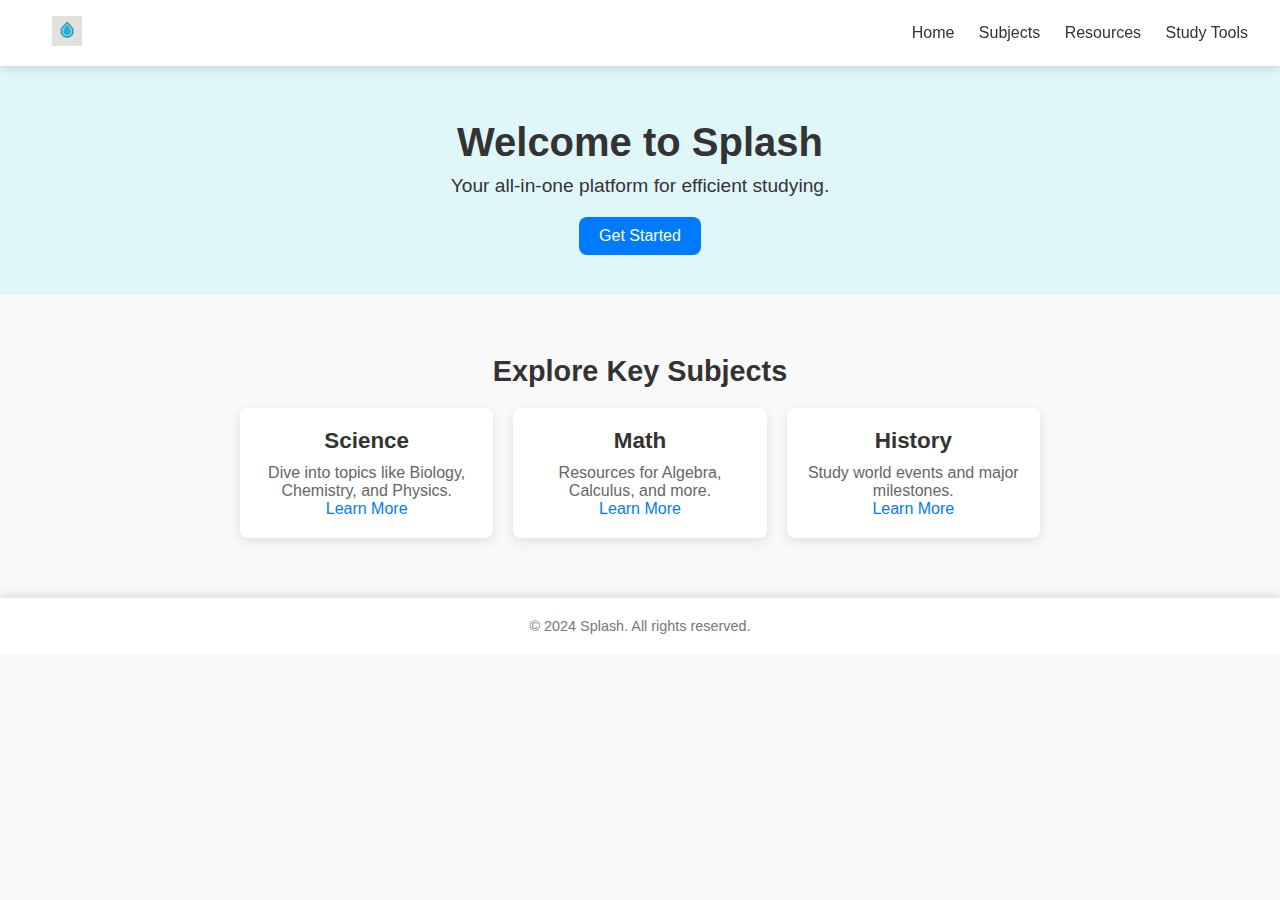
==== index.html @ 8cf124b7 "Update index.html" ====
<!DOCTYPE html>
<html lang="en">
<head>
    <meta charset="UTF-8">
    <meta name="viewport" content="width=device-width, initial-scale=1.0">
    <title>Splash - Study Smarter</title>
    <link rel="icon" href="splash.png" type="image/png">
    <link rel="stylesheet" href="style.css">
</head>
<body>

<header class="navbar">
    <a href="#"><img src="splash.png" alt="Splash Logo" class="logo"></a>
    <nav>
        <a href="index.html">Home</a>
        <a href="subjects.html">Subjects</a>
        <a href="resources.html">Resources</a>
        <a href="#">Study Tools</a>
    </nav>
</header>

<section class="hero">
    <h1>Welcome to Splash</h1>
    <p>Your all-in-one platform for efficient studying.</p>
    <a href="subjects.html" class="cta-button">Get Started</a>
</section>

<section class="features">
    <h2>Explore Key Subjects</h2>
    <div class="feature-cards">
        <div class="card">
            <h3>Science</h3>
            <p>Dive into topics like Biology, Chemistry, and Physics.</p>
            <a href="subjects.html">Learn More</a>
        </div>
        <div class="card">
            <h3>Math</h3>
            <p>Resources for Algebra, Calculus, and more.</p>
            <a href="subjects.html">Learn More</a>
        </div>
        <div class="card">
            <h3>History</h3>
            <p>Study world events and major milestones.</p>
            <a href="subjects.html">Learn More</a>
        </div>
    </div>
</section>

<footer>
    <p>&copy; 2024 Splash. All rights reserved.</p>
</footer>

</body>
</html>
---- style.css ----
/* Global Styling */
:root {
    --color-background: #f9f9f9;
    --color-primary: #007bff;
    --color-neutral-white: #ffffff;
    --color-neutral-black: #333333;
    --color-accent: #50d2c2;
    --font-main: 'Poppins', sans-serif;
    --transition-time: 0.2s;
}

* {
    margin: 0;
    padding: 0;
    box-sizing: border-box;
}

body, html {
    font-family: var(--font-main);
    background-color: var(--color-background);
    color: var(--color-neutral-black);
    font-size: 16px;
}

/* Navbar Styling */
.navbar {
    display: flex;
    justify-content: space-between;
    align-items: center;
    padding: 1rem 2rem;
    background-color: var(--color-neutral-white);
    box-shadow: 0px 4px 8px rgba(0, 0, 0, 0.1);
    position: fixed;
    width: 100%;
    top: 0;
    z-index: 1000;
}

.navbar a {
    text-decoration: none;
    color: var(--color-neutral-black);
    margin-left: 20px;
    font-weight: 500;
    transition: color var(--transition-time);
}

.navbar a:hover {
    color: var(--color-primary);
}

.logo {
    height: 30px;
}

.user-icon {
    width: 30px;
    cursor: pointer;
}

/* Hero Section */
.hero {
    text-align: center;
    padding: 120px 20px 40px;
    background-color: #e0f7fa;
    color: var(--color-neutral-black);
}

.hero h1 {
    font-size: 2.5em;
    margin-bottom: 10px;
}

.hero p {
    font-size: 1.2em;
    margin-bottom: 20px;
}

.cta-button {
    display: inline-block;
    padding: 10px 20px;
    background-color: var(--color-primary);
    color: var(--color-neutral-white);
    border-radius: 8px;
    text-decoration: none;
    font-weight: 500;
    transition: background-color var(--transition-time);
}

.cta-button:hover {
    background-color: var(--color-accent);
}

/* Feature Section */
.features {
    max-width: 800px;
    margin: 60px auto;
    text-align: center;
}

.features h2 {
    font-size: 1.8em;
    margin-bottom: 20px;
}

.feature-cards {
    display: grid;
    grid-template-columns: repeat(auto-fit, minmax(200px, 1fr));
    gap: 20px;
}

.card {
    background-color: var(--color-neutral-white);
    padding: 20px;
    border-radius: 8px;
    box-shadow: 0px 4px 12px rgba(0, 0, 0, 0.1);
    transition: transform var(--transition-time), box-shadow var(--transition-time);
}

.card:hover {
    transform: translateY(-5px);
    box-shadow: 0px 8px 16px rgba(0, 0, 0, 0.2);
}

.card h3 {
    font-size: 1.4em;
    margin-bottom: 10px;
}

.card p {
    font-size: 1em;
    color: #666;
}

.card a {
    text-decoration: none;
    color: var(--color-primary);
    font-weight: 500;
}

.card a:hover {
    color: var(--color-accent);
}

/* Footer */
footer {
    text-align: center;
    padding: 20px;
    background-color: var(--color-neutral-white);
    color: #777;
    font-size: 0.9em;
    box-shadow: 0px -4px 8px rgba(0, 0, 0, 0.1);
}
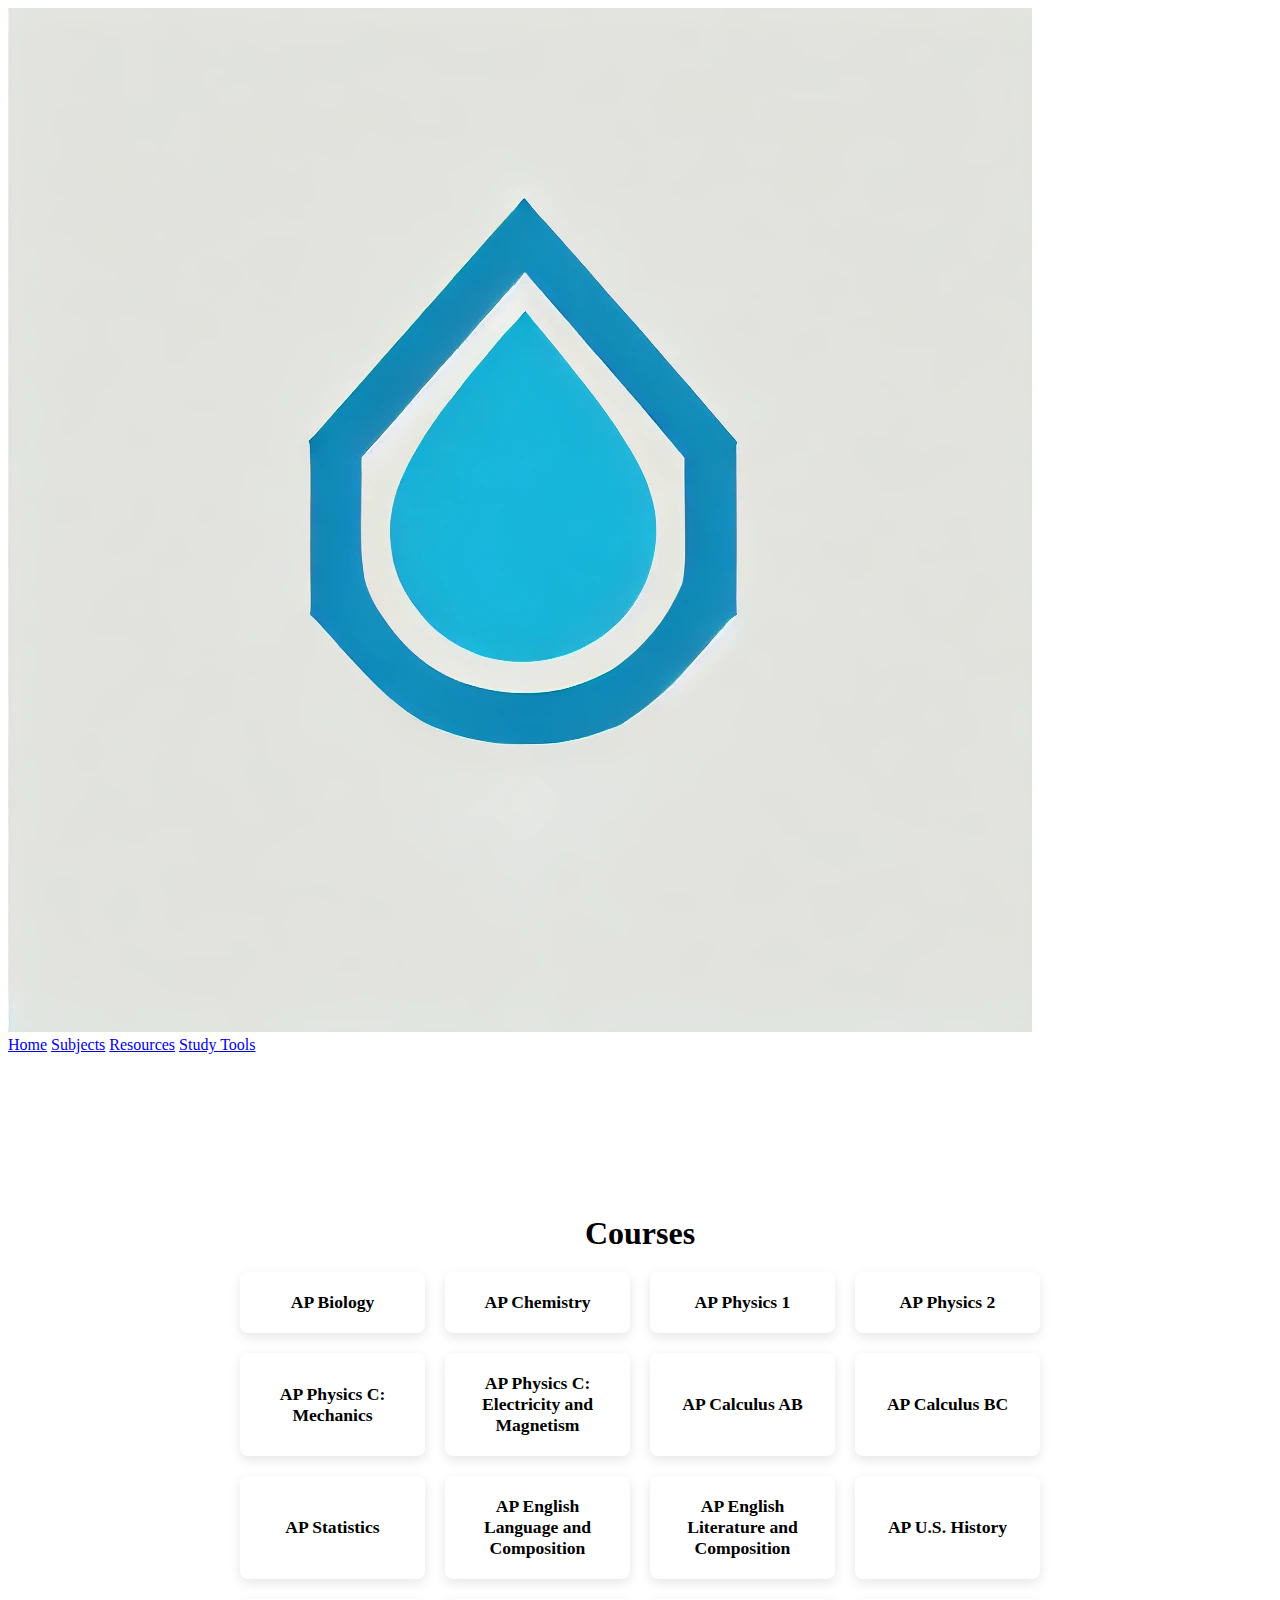
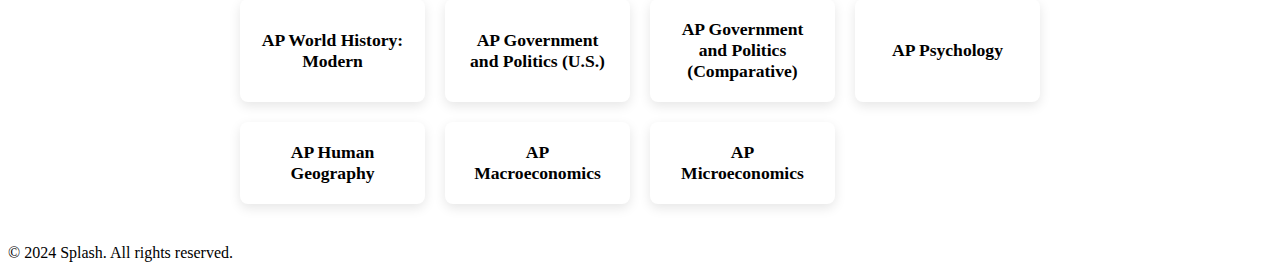
==== commit 08d204bf: "Update index.html" ====
--- a/index.html
+++ b/index.html
@@ -3,8 +3,7 @@
 <head>
     <meta charset="UTF-8">
     <meta name="viewport" content="width=device-width, initial-scale=1.0">
-    <title>Splash - Study Smarter</title>
-    <link rel="icon" href="splash.png" type="image/png">
+    <title>Courses - Splash</title>
     <link rel="stylesheet" href="style.css">
 </head>
 <body>
@@ -19,30 +18,29 @@
     </nav>
 </header>
 
-<section class="hero">
-    <h1>Welcome to Splash</h1>
-    <p>Your all-in-one platform for efficient studying.</p>
-    <a href="subjects.html" class="cta-button">Get Started</a>
-</section>
-
 <section class="features">
-    <h2>Explore Key Subjects</h2>
+    <h1>Courses</h1>
     <div class="feature-cards">
-        <div class="card">
-            <h3>Science</h3>
-            <p>Dive into topics like Biology, Chemistry, and Physics.</p>
-            <a href="subjects.html">Learn More</a>
-        </div>
-        <div class="card">
-            <h3>Math</h3>
-            <p>Resources for Algebra, Calculus, and more.</p>
-            <a href="subjects.html">Learn More</a>
-        </div>
-        <div class="card">
-            <h3>History</h3>
-            <p>Study world events and major milestones.</p>
-            <a href="subjects.html">Learn More</a>
-        </div>
+        <!-- Core AP Subjects as button-like cubes -->
+        <div class="card"><a href="#">AP Biology</a></div>
+        <div class="card"><a href="#">AP Chemistry</a></div>
+        <div class="card"><a href="#">AP Physics 1</a></div>
+        <div class="card"><a href="#">AP Physics 2</a></div>
+        <div class="card"><a href="#">AP Physics C: Mechanics</a></div>
+        <div class="card"><a href="#">AP Physics C: Electricity and Magnetism</a></div>
+        <div class="card"><a href="#">AP Calculus AB</a></div>
+        <div class="card"><a href="#">AP Calculus BC</a></div>
+        <div class="card"><a href="#">AP Statistics</a></div>
+        <div class="card"><a href="#">AP English Language and Composition</a></div>
+        <div class="card"><a href="#">AP English Literature and Composition</a></div>
+        <div class="card"><a href="#">AP U.S. History</a></div>
+        <div class="card"><a href="#">AP World History: Modern</a></div>
+        <div class="card"><a href="#">AP Government and Politics (U.S.)</a></div>
+        <div class="card"><a href="#">AP Government and Politics (Comparative)</a></div>
+        <div class="card"><a href="#">AP Psychology</a></div>
+        <div class="card"><a href="#">AP Human Geography</a></div>
+        <div class="card"><a href="#">AP Macroeconomics</a></div>
+        <div class="card"><a href="#">AP Microeconomics</a></div>
     </div>
 </section>
 
--- a/style.css
+++ b/style.css
@@ -1,110 +1,20 @@
-/* Global Styling */
-:root {
-    --color-background: #f9f9f9;
-    --color-primary: #007bff;
-    --color-neutral-white: #ffffff;
-    --color-neutral-black: #333333;
-    --color-accent: #50d2c2;
-    --font-main: 'Poppins', sans-serif;
-    --transition-time: 0.2s;
+/* Updated Feature Section for Subjects Page */
+.features {
+    padding-top: 100px; /* Adds space to push content below navbar */
+    max-width: 800px;
+    margin: 40px auto;
+    text-align: center;
 }
 
-* {
-    margin: 0;
-    padding: 0;
-    box-sizing: border-box;
-}
-
-body, html {
-    font-family: var(--font-main);
-    background-color: var(--color-background);
-    color: var(--color-neutral-black);
-    font-size: 16px;
-}
-
-/* Navbar Styling */
-.navbar {
-    display: flex;
-    justify-content: space-between;
-    align-items: center;
-    padding: 1rem 2rem;
-    background-color: var(--color-neutral-white);
-    box-shadow: 0px 4px 8px rgba(0, 0, 0, 0.1);
-    position: fixed;
-    width: 100%;
-    top: 0;
-    z-index: 1000;
-}
-
-.navbar a {
-    text-decoration: none;
-    color: var(--color-neutral-black);
-    margin-left: 20px;
-    font-weight: 500;
-    transition: color var(--transition-time);
-}
-
-.navbar a:hover {
-    color: var(--color-primary);
-}
-
-.logo {
-    height: 30px;
-}
-
-.user-icon {
-    width: 30px;
-    cursor: pointer;
-}
-
-/* Hero Section */
-.hero {
-    text-align: center;
-    padding: 120px 20px 40px;
-    background-color: #e0f7fa;
-    color: var(--color-neutral-black);
-}
-
-.hero h1 {
-    font-size: 2.5em;
-    margin-bottom: 10px;
-}
-
-.hero p {
-    font-size: 1.2em;
+.features h1 {
+    font-size: 2em;
     margin-bottom: 20px;
 }
 
-.cta-button {
-    display: inline-block;
-    padding: 10px 20px;
-    background-color: var(--color-primary);
-    color: var(--color-neutral-white);
-    border-radius: 8px;
-    text-decoration: none;
-    font-weight: 500;
-    transition: background-color var(--transition-time);
-}
-
-.cta-button:hover {
-    background-color: var(--color-accent);
-}
-
-/* Feature Section */
-.features {
-    max-width: 800px;
-    margin: 60px auto;
-    text-align: center;
-}
-
-.features h2 {
-    font-size: 1.8em;
-    margin-bottom: 20px;
-}
-
+/* Button-like course cubes */
 .feature-cards {
     display: grid;
-    grid-template-columns: repeat(auto-fit, minmax(200px, 1fr));
+    grid-template-columns: repeat(auto-fit, minmax(150px, 1fr));
     gap: 20px;
 }
 
@@ -114,39 +24,23 @@
     border-radius: 8px;
     box-shadow: 0px 4px 12px rgba(0, 0, 0, 0.1);
     transition: transform var(--transition-time), box-shadow var(--transition-time);
+    display: flex;
+    align-items: center;
+    justify-content: center;
+    text-align: center;
+    font-weight: 600;
+    font-size: 1.1em;
+    color: var(--color-primary);
 }
 
 .card:hover {
     transform: translateY(-5px);
     box-shadow: 0px 8px 16px rgba(0, 0, 0, 0.2);
-}
-
-.card h3 {
-    font-size: 1.4em;
-    margin-bottom: 10px;
-}
-
-.card p {
-    font-size: 1em;
-    color: #666;
+    background-color: var(--color-accent);
+    color: var(--color-neutral-white);
 }
 
 .card a {
     text-decoration: none;
-    color: var(--color-primary);
-    font-weight: 500;
+    color: inherit;
 }
-
-.card a:hover {
-    color: var(--color-accent);
-}
-
-/* Footer */
-footer {
-    text-align: center;
-    padding: 20px;
-    background-color: var(--color-neutral-white);
-    color: #777;
-    font-size: 0.9em;
-    box-shadow: 0px -4px 8px rgba(0, 0, 0, 0.1);
-}
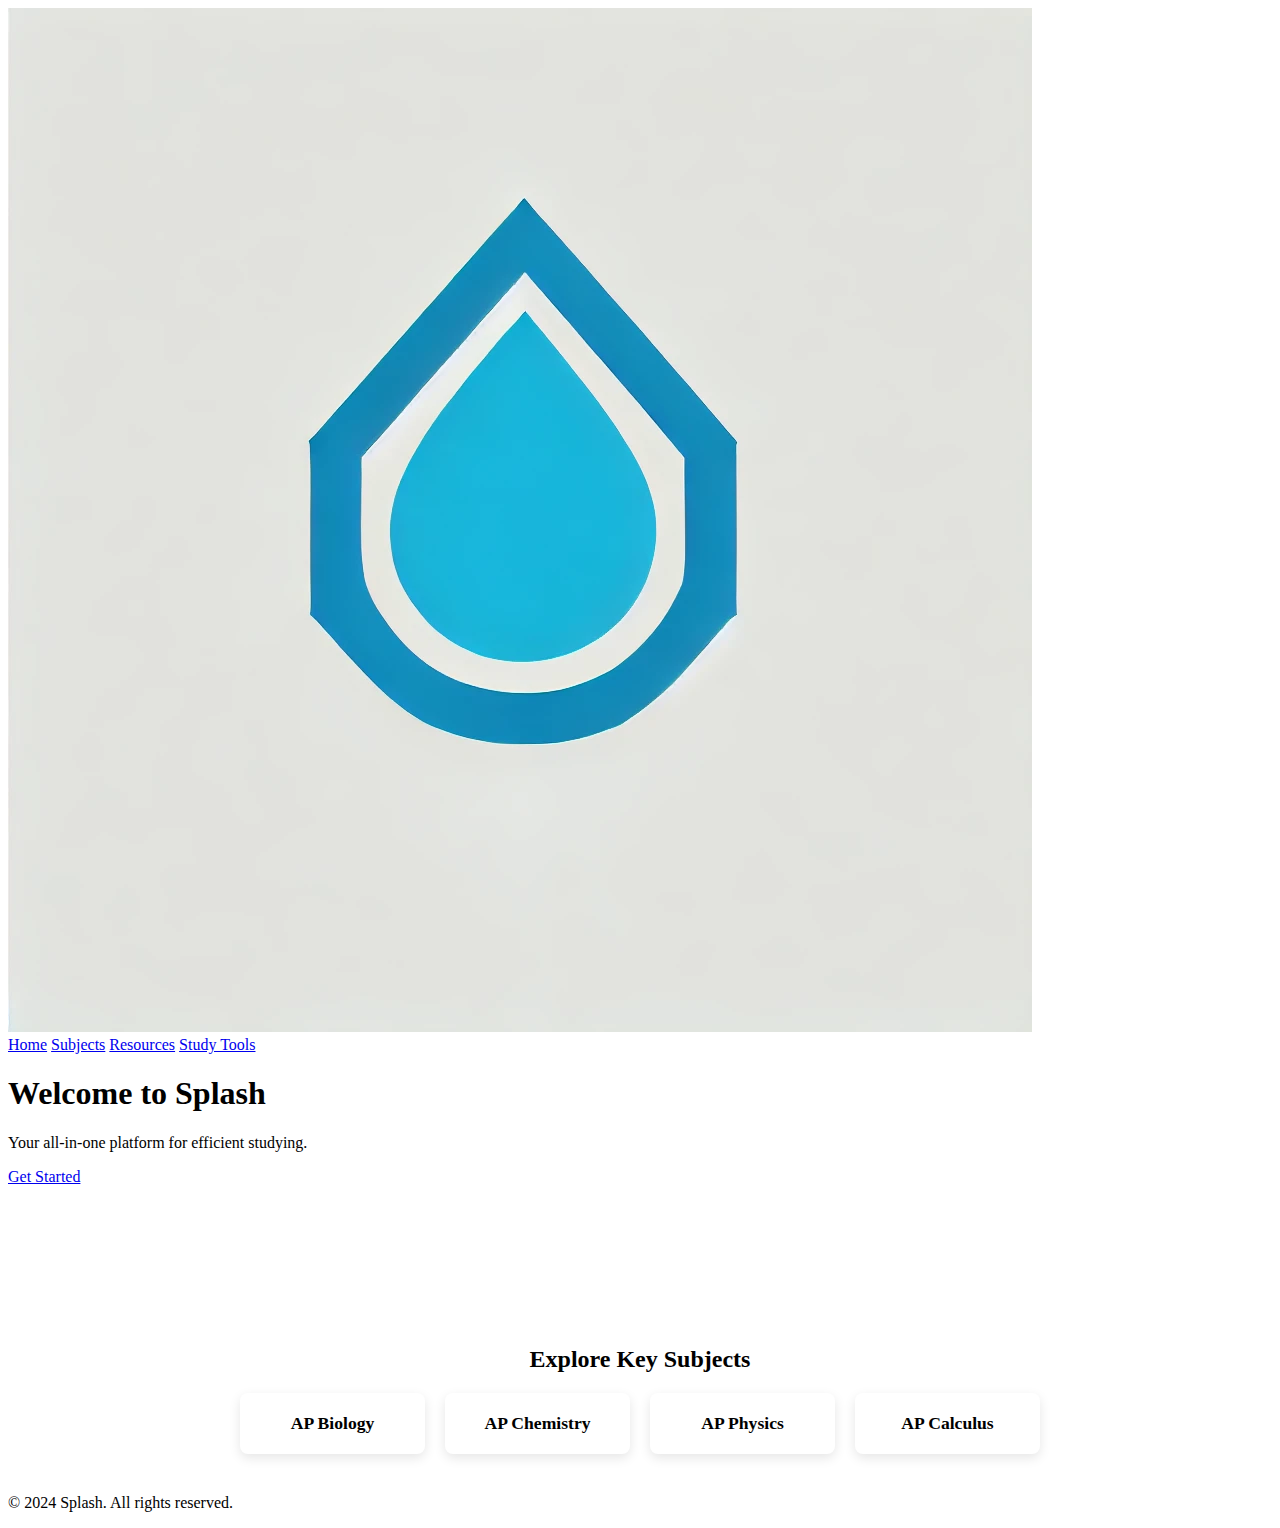
==== commit f8c57c04: "Update index.html" ====
--- a/index.html
+++ b/index.html
@@ -3,13 +3,15 @@
 <head>
     <meta charset="UTF-8">
     <meta name="viewport" content="width=device-width, initial-scale=1.0">
-    <title>Courses - Splash</title>
+    <title>Splash - Study Smarter</title>
+    <link rel="icon" href="splash.png" type="image/png">
     <link rel="stylesheet" href="style.css">
 </head>
 <body>
 
+<!-- Navbar -->
 <header class="navbar">
-    <a href="#"><img src="splash.png" alt="Splash Logo" class="logo"></a>
+    <a href="index.html"><img src="splash.png" alt="Splash Logo" class="logo"></a>
     <nav>
         <a href="index.html">Home</a>
         <a href="subjects.html">Subjects</a>
@@ -18,32 +20,25 @@
     </nav>
 </header>
 
+<!-- Hero Section -->
+<section class="hero">
+    <h1>Welcome to Splash</h1>
+    <p>Your all-in-one platform for efficient studying.</p>
+    <a href="subjects.html" class="cta-button">Get Started</a>
+</section>
+
+<!-- Feature Section -->
 <section class="features">
-    <h1>Courses</h1>
+    <h2>Explore Key Subjects</h2>
     <div class="feature-cards">
-        <!-- Core AP Subjects as button-like cubes -->
-        <div class="card"><a href="#">AP Biology</a></div>
-        <div class="card"><a href="#">AP Chemistry</a></div>
-        <div class="card"><a href="#">AP Physics 1</a></div>
-        <div class="card"><a href="#">AP Physics 2</a></div>
-        <div class="card"><a href="#">AP Physics C: Mechanics</a></div>
-        <div class="card"><a href="#">AP Physics C: Electricity and Magnetism</a></div>
-        <div class="card"><a href="#">AP Calculus AB</a></div>
-        <div class="card"><a href="#">AP Calculus BC</a></div>
-        <div class="card"><a href="#">AP Statistics</a></div>
-        <div class="card"><a href="#">AP English Language and Composition</a></div>
-        <div class="card"><a href="#">AP English Literature and Composition</a></div>
-        <div class="card"><a href="#">AP U.S. History</a></div>
-        <div class="card"><a href="#">AP World History: Modern</a></div>
-        <div class="card"><a href="#">AP Government and Politics (U.S.)</a></div>
-        <div class="card"><a href="#">AP Government and Politics (Comparative)</a></div>
-        <div class="card"><a href="#">AP Psychology</a></div>
-        <div class="card"><a href="#">AP Human Geography</a></div>
-        <div class="card"><a href="#">AP Macroeconomics</a></div>
-        <div class="card"><a href="#">AP Microeconomics</a></div>
+        <div class="card"><a href="subjects.html">AP Biology</a></div>
+        <div class="card"><a href="subjects.html">AP Chemistry</a></div>
+        <div class="card"><a href="subjects.html">AP Physics</a></div>
+        <div class="card"><a href="subjects.html">AP Calculus</a></div>
     </div>
 </section>
 
+<!-- Footer -->
 <footer>
     <p>&copy; 2024 Splash. All rights reserved.</p>
 </footer>
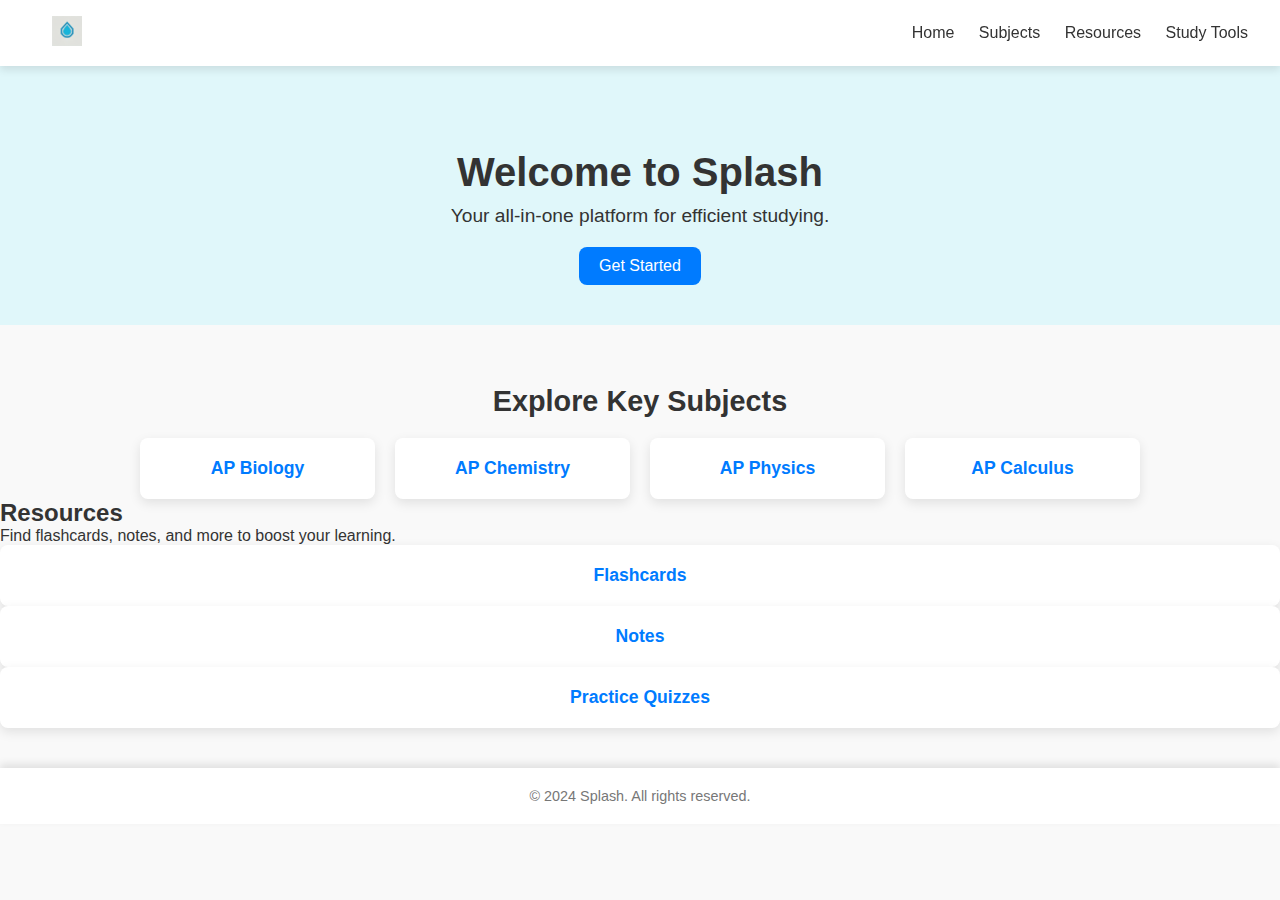
==== commit c57154a1: "Update index.html" ====
--- a/index.html
+++ b/index.html
@@ -38,6 +38,17 @@
     </div>
 </section>
 
+<!-- Resources Section -->
+<section class="resources">
+    <h2>Resources</h2>
+    <p>Find flashcards, notes, and more to boost your learning.</p>
+    <div class="resource-cards">
+        <div class="card"><a href="#">Flashcards</a></div>
+        <div class="card"><a href="#">Notes</a></div>
+        <div class="card"><a href="#">Practice Quizzes</a></div>
+    </div>
+</section>
+
 <!-- Footer -->
 <footer>
     <p>&copy; 2024 Splash. All rights reserved.</p>
--- a/style.css
+++ b/style.css
@@ -1,20 +1,106 @@
-/* Updated Feature Section for Subjects Page */
+/* Global Styling */
+:root {
+    --color-background: #f9f9f9;
+    --color-primary: #007bff;
+    --color-neutral-white: #ffffff;
+    --color-neutral-black: #333333;
+    --color-accent: #50d2c2;
+    --font-main: 'Poppins', sans-serif;
+    --transition-time: 0.2s;
+}
+
+* {
+    margin: 0;
+    padding: 0;
+    box-sizing: border-box;
+}
+
+body, html {
+    font-family: var(--font-main);
+    background-color: var(--color-background);
+    color: var(--color-neutral-black);
+    font-size: 16px;
+}
+
+/* Navbar Styling */
+.navbar {
+    display: flex;
+    justify-content: space-between;
+    align-items: center;
+    padding: 1rem 2rem;
+    background-color: var(--color-neutral-white);
+    box-shadow: 0px 4px 8px rgba(0, 0, 0, 0.1);
+    position: fixed;
+    width: 100%;
+    top: 0;
+    z-index: 1000;
+}
+
+.navbar a {
+    text-decoration: none;
+    color: var(--color-neutral-black);
+    margin-left: 20px;
+    font-weight: 500;
+    transition: color var(--transition-time);
+}
+
+.navbar a:hover {
+    color: var(--color-primary);
+}
+
+.logo {
+    height: 30px;
+}
+
+/* Hero Section */
+.hero {
+    text-align: center;
+    padding: 150px 20px 40px; /* Adjusted padding to ensure visibility */
+    background-color: #e0f7fa;
+    color: var(--color-neutral-black);
+}
+
+.hero h1 {
+    font-size: 2.5em;
+    margin-bottom: 10px;
+}
+
+.hero p {
+    font-size: 1.2em;
+    margin-bottom: 20px;
+}
+
+.cta-button {
+    display: inline-block;
+    padding: 10px 20px;
+    background-color: var(--color-primary);
+    color: var(--color-neutral-white);
+    border-radius: 8px;
+    text-decoration: none;
+    font-weight: 500;
+    transition: background-color var(--transition-time);
+}
+
+.cta-button:hover {
+    background-color: var(--color-accent);
+}
+
+/* Feature Section */
 .features {
-    padding-top: 100px; /* Adds space to push content below navbar */
-    max-width: 800px;
-    margin: 40px auto;
+    padding-top: 60px;
+    max-width: 1000px;
+    margin: 0 auto;
     text-align: center;
 }
 
-.features h1 {
-    font-size: 2em;
+.features h2 {
+    font-size: 1.8em;
     margin-bottom: 20px;
 }
 
-/* Button-like course cubes */
 .feature-cards {
     display: grid;
-    grid-template-columns: repeat(auto-fit, minmax(150px, 1fr));
+    grid-template-columns: repeat(auto-fit, minmax(200px, 1fr));
     gap: 20px;
 }
 
@@ -44,3 +130,14 @@
     text-decoration: none;
     color: inherit;
 }
+
+/* Footer */
+footer {
+    text-align: center;
+    padding: 20px;
+    background-color: var(--color-neutral-white);
+    color: #777;
+    font-size: 0.9em;
+    box-shadow: 0px -4px 8px rgba(0, 0, 0, 0.1);
+    margin-top: 40px;
+}
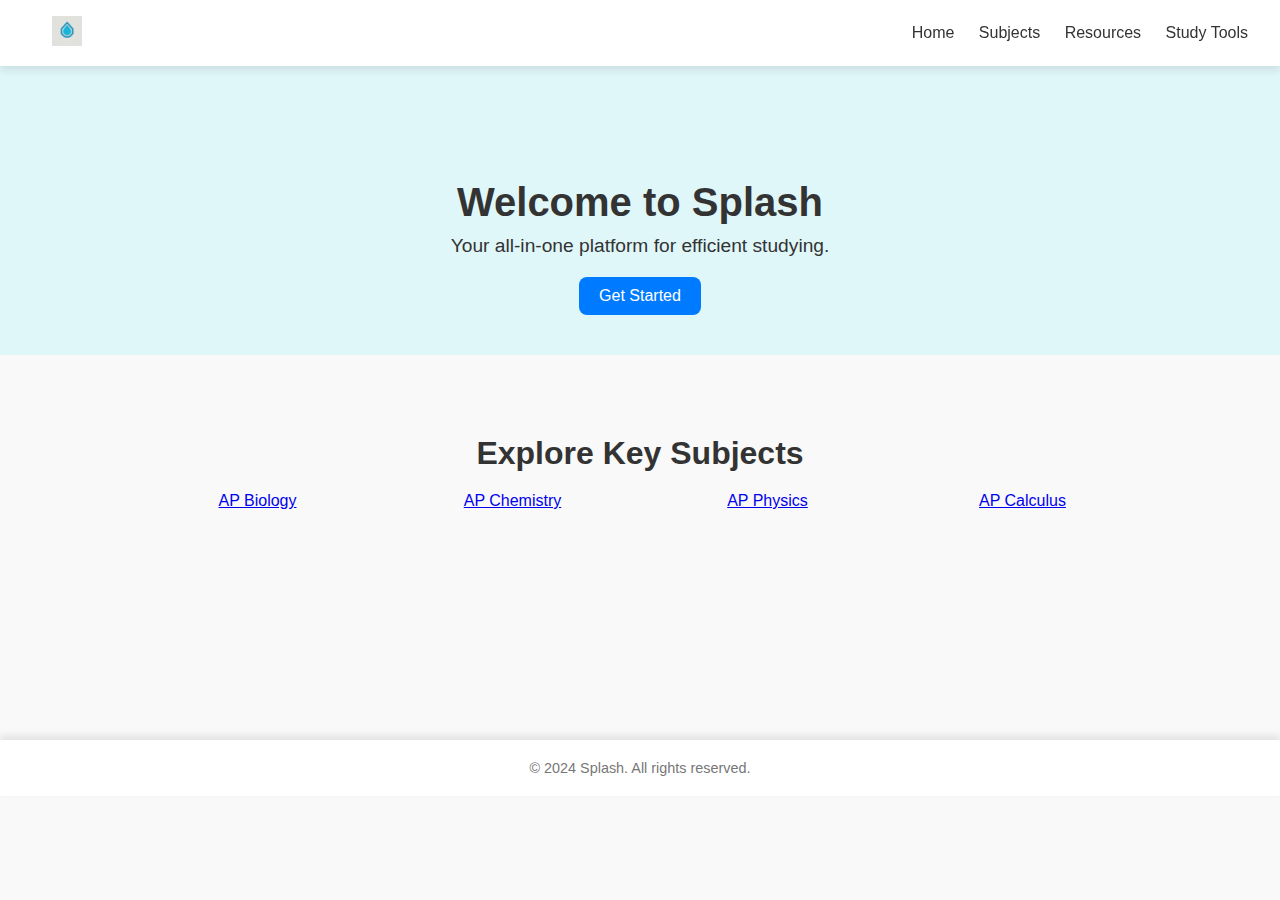
==== commit a6fda63a: "Update index.html" ====
--- a/index.html
+++ b/index.html
@@ -20,34 +20,26 @@
     </nav>
 </header>
 
-<!-- Hero Section -->
-<section class="hero">
-    <h1>Welcome to Splash</h1>
-    <p>Your all-in-one platform for efficient studying.</p>
-    <a href="subjects.html" class="cta-button">Get Started</a>
-</section>
+<!-- Main Content Wrapper -->
+<div class="main-content">
+    <!-- Hero Section -->
+    <section class="hero">
+        <h1>Welcome to Splash</h1>
+        <p>Your all-in-one platform for efficient studying.</p>
+        <a href="subjects.html" class="cta-button">Get Started</a>
+    </section>
 
-<!-- Feature Section -->
-<section class="features">
-    <h2>Explore Key Subjects</h2>
-    <div class="feature-cards">
-        <div class="card"><a href="subjects.html">AP Biology</a></div>
-        <div class="card"><a href="subjects.html">AP Chemistry</a></div>
-        <div class="card"><a href="subjects.html">AP Physics</a></div>
-        <div class="card"><a href="subjects.html">AP Calculus</a></div>
-    </div>
-</section>
-
-<!-- Resources Section -->
-<section class="resources">
-    <h2>Resources</h2>
-    <p>Find flashcards, notes, and more to boost your learning.</p>
-    <div class="resource-cards">
-        <div class="card"><a href="#">Flashcards</a></div>
-        <div class="card"><a href="#">Notes</a></div>
-        <div class="card"><a href="#">Practice Quizzes</a></div>
-    </div>
-</section>
+    <!-- Feature Section -->
+    <section class="features">
+        <h2>Explore Key Subjects</h2>
+        <div class="feature-cards">
+            <div class="card"><a href="subjects.html">AP Biology</a></div>
+            <div class="card"><a href="subjects.html">AP Chemistry</a></div>
+            <div class="card"><a href="subjects.html">AP Physics</a></div>
+            <div class="card"><a href="subjects.html">AP Calculus</a></div>
+        </div>
+    </section>
+</div>
 
 <!-- Footer -->
 <footer>
--- a/style.css
+++ b/style.css
@@ -20,6 +20,7 @@
     background-color: var(--color-background);
     color: var(--color-neutral-black);
     font-size: 16px;
+    min-height: 100vh; /* Ensures full height of the viewport is used */
 }
 
 /* Navbar Styling */
@@ -52,10 +53,16 @@
     height: 30px;
 }
 
+/* Main Content Wrapper to Stretch Content */
+.main-content {
+    min-height: calc(100vh - 160px); /* Adjusted to include header/footer height */
+    padding-bottom: 20px; /* Ensures space for the footer */
+}
+
 /* Hero Section */
 .hero {
     text-align: center;
-    padding: 150px 20px 40px; /* Adjusted padding to ensure visibility */
+    padding: 180px 20px 40px;
     background-color: #e0f7fa;
     color: var(--color-neutral-black);
 }
@@ -87,14 +94,14 @@
 
 /* Feature Section */
 .features {
-    padding-top: 60px;
+    padding-top: 80px;
     max-width: 1000px;
     margin: 0 auto;
     text-align: center;
 }
 
 .features h2 {
-    font-size: 1.8em;
+    font-size: 2em;
     margin-bottom: 20px;
 }
 
@@ -102,42 +109,40 @@
     display: grid;
     grid-template-columns: repeat(auto-fit, minmax(200px, 1fr));
     gap: 20px;
+    margin-top: 20px;
 }
 
-.card {
-    background-color: var(--color-neutral-white);
-    padding: 20px;
-    border-radius: 8px;
-    box-shadow: 0px 4px 12px rgba(0, 0, 0, 0.1);
-    transition: transform var(--transition-time), box-shadow var(--transition-time);
-    display: flex;
-    align-items: center;
-    justify-content: center;
+/* Resources Section */
+.resources {
+    padding-top: 80px;
+    max-width: 1000px;
+    margin: 40px auto;
     text-align: center;
-    font-weight: 600;
-    font-size: 1.1em;
-    color: var(--color-primary);
 }
 
-.card:hover {
-    transform: translateY(-5px);
-    box-shadow: 0px 8px 16px rgba(0, 0, 0, 0.2);
-    background-color: var(--color-accent);
-    color: var(--color-neutral-white);
+.resources h2 {
+    font-size: 2em;
+    margin-bottom: 10px;
 }
 
-.card a {
-    text-decoration: none;
-    color: inherit;
+.resources p {
+    font-size: 1.1em;
+    color: #666;
+    margin-bottom: 20px;
+}
+
+.resource-cards {
+    display: grid;
+    grid-template-columns: repeat(auto-fit, minmax(200px, 1fr));
+    gap: 20px;
 }
 
 /* Footer */
 footer {
     text-align: center;
-    padding: 20px;
+    padding: 20px 0;
     background-color: var(--color-neutral-white);
     color: #777;
     font-size: 0.9em;
     box-shadow: 0px -4px 8px rgba(0, 0, 0, 0.1);
-    margin-top: 40px;
 }
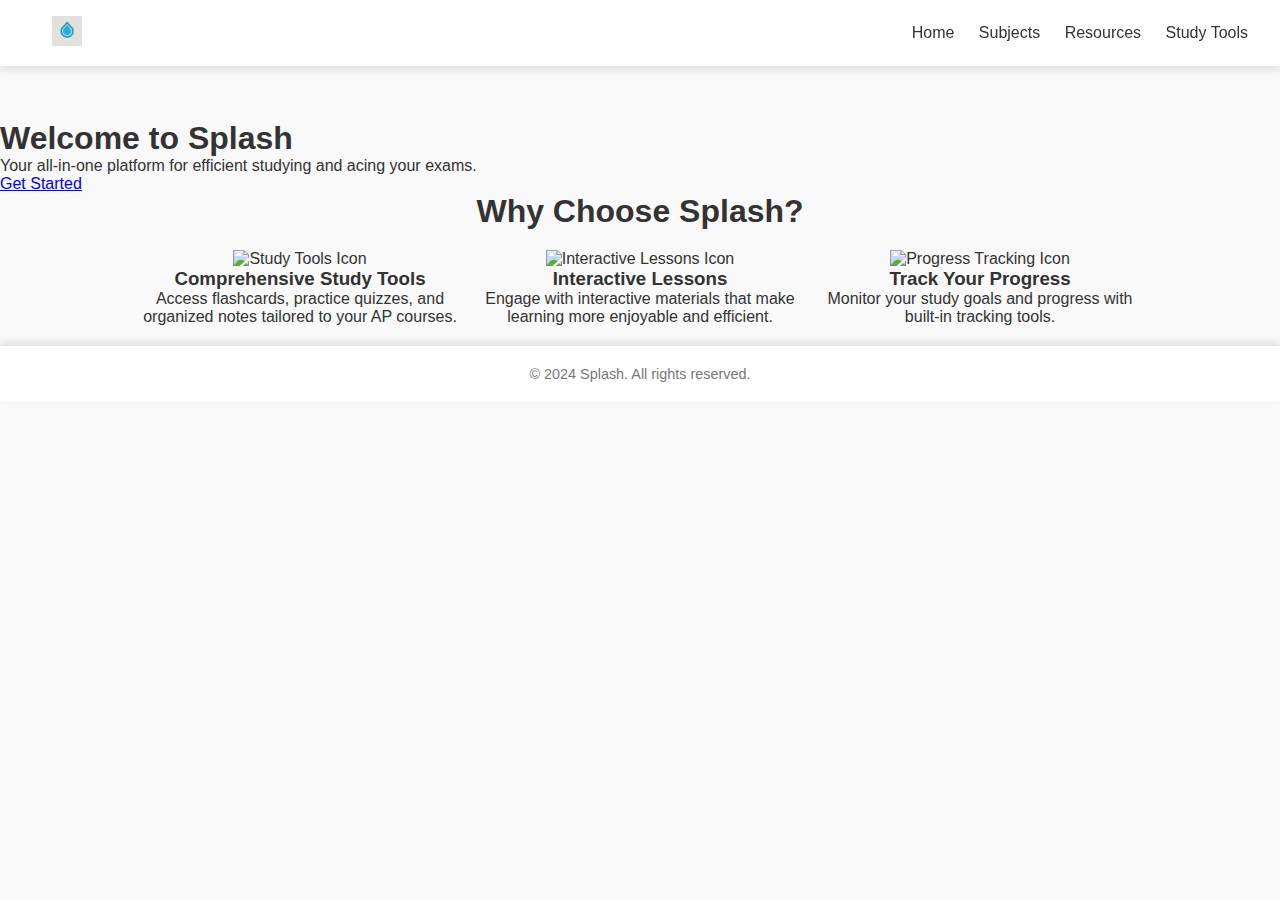
==== commit f80dccdd: "Update index.html" ====
--- a/index.html
+++ b/index.html
@@ -22,21 +22,33 @@
 
 <!-- Main Content Wrapper -->
 <div class="main-content">
+
     <!-- Hero Section -->
     <section class="hero">
         <h1>Welcome to Splash</h1>
-        <p>Your all-in-one platform for efficient studying.</p>
+        <p>Your all-in-one platform for efficient studying and acing your exams.</p>
         <a href="subjects.html" class="cta-button">Get Started</a>
     </section>
 
-    <!-- Feature Section -->
+    <!-- Features Section -->
     <section class="features">
-        <h2>Explore Key Subjects</h2>
+        <h2>Why Choose Splash?</h2>
         <div class="feature-cards">
-            <div class="card"><a href="subjects.html">AP Biology</a></div>
-            <div class="card"><a href="subjects.html">AP Chemistry</a></div>
-            <div class="card"><a href="subjects.html">AP Physics</a></div>
-            <div class="card"><a href="subjects.html">AP Calculus</a></div>
+            <div class="feature-card">
+                <img src="study_tools.png" alt="Study Tools Icon" class="feature-icon">
+                <h3>Comprehensive Study Tools</h3>
+                <p>Access flashcards, practice quizzes, and organized notes tailored to your AP courses.</p>
+            </div>
+            <div class="feature-card">
+                <img src="interactive_lessons.png" alt="Interactive Lessons Icon" class="feature-icon">
+                <h3>Interactive Lessons</h3>
+                <p>Engage with interactive materials that make learning more enjoyable and efficient.</p>
+            </div>
+            <div class="feature-card">
+                <img src="progress_tracking.png" alt="Progress Tracking Icon" class="feature-icon">
+                <h3>Track Your Progress</h3>
+                <p>Monitor your study goals and progress with built-in tracking tools.</p>
+            </div>
         </div>
     </section>
 </div>
--- a/style.css
+++ b/style.css
@@ -20,7 +20,7 @@
     background-color: var(--color-background);
     color: var(--color-neutral-black);
     font-size: 16px;
-    min-height: 100vh; /* Ensures full height of the viewport is used */
+    min-height: 100vh;
 }
 
 /* Navbar Styling */
@@ -53,48 +53,14 @@
     height: 30px;
 }
 
-/* Main Content Wrapper to Stretch Content */
+/* Main Content Wrapper */
 .main-content {
-    min-height: calc(100vh - 160px); /* Adjusted to include header/footer height */
-    padding-bottom: 20px; /* Ensures space for the footer */
-}
-
-/* Hero Section */
-.hero {
-    text-align: center;
-    padding: 180px 20px 40px;
-    background-color: #e0f7fa;
-    color: var(--color-neutral-black);
-}
-
-.hero h1 {
-    font-size: 2.5em;
-    margin-bottom: 10px;
-}
-
-.hero p {
-    font-size: 1.2em;
-    margin-bottom: 20px;
-}
-
-.cta-button {
-    display: inline-block;
-    padding: 10px 20px;
-    background-color: var(--color-primary);
-    color: var(--color-neutral-white);
-    border-radius: 8px;
-    text-decoration: none;
-    font-weight: 500;
-    transition: background-color var(--transition-time);
-}
-
-.cta-button:hover {
-    background-color: var(--color-accent);
+    padding-top: 120px;
+    padding-bottom: 20px;
 }
 
 /* Feature Section */
 .features {
-    padding-top: 80px;
     max-width: 1000px;
     margin: 0 auto;
     text-align: center;
@@ -112,29 +78,31 @@
     margin-top: 20px;
 }
 
-/* Resources Section */
-.resources {
-    padding-top: 80px;
-    max-width: 1000px;
-    margin: 40px auto;
+.card {
+    background-color: var(--color-neutral-white);
+    padding: 20px;
+    border-radius: 8px;
+    box-shadow: 0px 4px 12px rgba(0, 0, 0, 0.1);
+    transition: transform var(--transition-time), box-shadow var(--transition-time);
+    display: flex;
+    align-items: center;
+    justify-content: center;
     text-align: center;
+    font-weight: 600;
+    font-size: 1.1em;
+    color: var(--color-primary);
 }
 
-.resources h2 {
-    font-size: 2em;
-    margin-bottom: 10px;
+.card:hover {
+    transform: translateY(-5px);
+    box-shadow: 0px 8px 16px rgba(0, 0, 0, 0.2);
+    background-color: var(--color-accent);
+    color: var(--color-neutral-white);
 }
 
-.resources p {
-    font-size: 1.1em;
-    color: #666;
-    margin-bottom: 20px;
-}
-
-.resource-cards {
-    display: grid;
-    grid-template-columns: repeat(auto-fit, minmax(200px, 1fr));
-    gap: 20px;
+.card a {
+    text-decoration: none;
+    color: inherit;
 }
 
 /* Footer */
@@ -146,3 +114,4 @@
     font-size: 0.9em;
     box-shadow: 0px -4px 8px rgba(0, 0, 0, 0.1);
 }
+ 
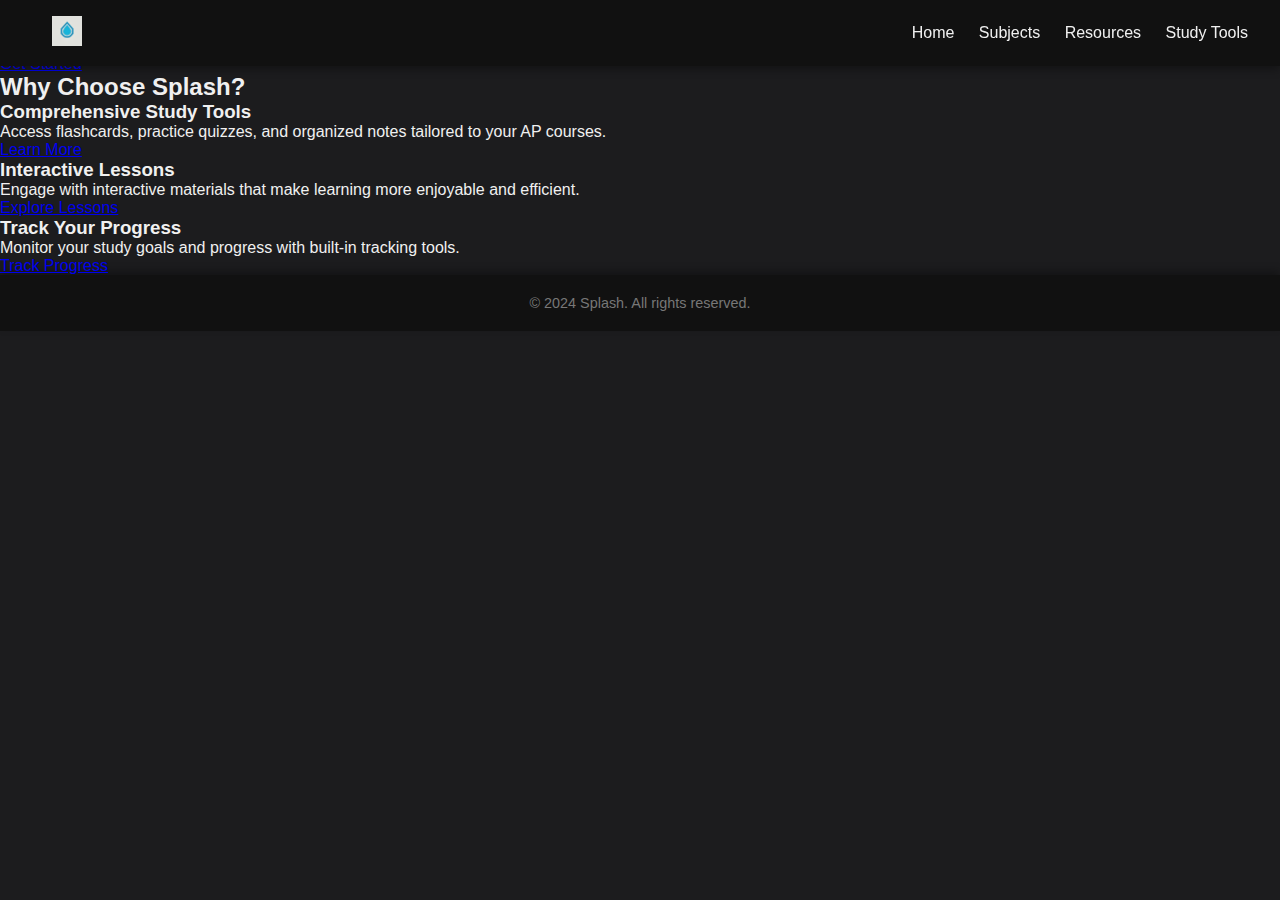
==== commit 147a49c2: "Update index.html" ====
--- a/index.html
+++ b/index.html
@@ -3,13 +3,11 @@
 <head>
     <meta charset="UTF-8">
     <meta name="viewport" content="width=device-width, initial-scale=1.0">
-    <title>Splash - Study Smarter</title>
-    <link rel="icon" href="splash.png" type="image/png">
+    <title>Home - Splash</title>
     <link rel="stylesheet" href="style.css">
 </head>
 <body>
 
-<!-- Navbar -->
 <header class="navbar">
     <a href="index.html"><img src="splash.png" alt="Splash Logo" class="logo"></a>
     <nav>
@@ -20,40 +18,37 @@
     </nav>
 </header>
 
-<!-- Main Content Wrapper -->
 <div class="main-content">
-
     <!-- Hero Section -->
     <section class="hero">
         <h1>Welcome to Splash</h1>
         <p>Your all-in-one platform for efficient studying and acing your exams.</p>
-        <a href="subjects.html" class="cta-button">Get Started</a>
+        <a href="subjects.html" class="cta-button bounce-animation">Get Started</a>
     </section>
 
-    <!-- Features Section -->
+    <!-- Features Section with Animations -->
     <section class="features">
         <h2>Why Choose Splash?</h2>
         <div class="feature-cards">
-            <div class="feature-card">
-                <img src="study_tools.png" alt="Study Tools Icon" class="feature-icon">
+            <div class="feature-card fade-in">
                 <h3>Comprehensive Study Tools</h3>
                 <p>Access flashcards, practice quizzes, and organized notes tailored to your AP courses.</p>
+                <a href="resources.html" class="btn more-info">Learn More</a>
             </div>
-            <div class="feature-card">
-                <img src="interactive_lessons.png" alt="Interactive Lessons Icon" class="feature-icon">
+            <div class="feature-card fade-in">
                 <h3>Interactive Lessons</h3>
                 <p>Engage with interactive materials that make learning more enjoyable and efficient.</p>
+                <a href="#" class="btn more-info">Explore Lessons</a>
             </div>
-            <div class="feature-card">
-                <img src="progress_tracking.png" alt="Progress Tracking Icon" class="feature-icon">
+            <div class="feature-card fade-in">
                 <h3>Track Your Progress</h3>
                 <p>Monitor your study goals and progress with built-in tracking tools.</p>
+                <a href="#" class="btn more-info">Track Progress</a>
             </div>
         </div>
     </section>
 </div>
 
-<!-- Footer -->
 <footer>
     <p>&copy; 2024 Splash. All rights reserved.</p>
 </footer>
--- a/style.css
+++ b/style.css
@@ -1,12 +1,12 @@
 /* Global Styling */
 :root {
-    --color-background: #f9f9f9;
-    --color-primary: #007bff;
-    --color-neutral-white: #ffffff;
-    --color-neutral-black: #333333;
+    --color-background: #1c1c1e;
+    --color-secondary-background: #2c2c2e;
+    --color-primary: #00aaff;
+    --color-light-text: #f0f0f0;
     --color-accent: #50d2c2;
+    --color-gray: #444;
     --font-main: 'Poppins', sans-serif;
-    --transition-time: 0.2s;
 }
 
 * {
@@ -18,7 +18,7 @@
 body, html {
     font-family: var(--font-main);
     background-color: var(--color-background);
-    color: var(--color-neutral-black);
+    color: var(--color-light-text);
     font-size: 16px;
     min-height: 100vh;
 }
@@ -29,8 +29,8 @@
     justify-content: space-between;
     align-items: center;
     padding: 1rem 2rem;
-    background-color: var(--color-neutral-white);
-    box-shadow: 0px 4px 8px rgba(0, 0, 0, 0.1);
+    background-color: #111;
+    box-shadow: 0px 4px 8px rgba(0, 0, 0, 0.3);
     position: fixed;
     width: 100%;
     top: 0;
@@ -39,79 +39,162 @@
 
 .navbar a {
     text-decoration: none;
-    color: var(--color-neutral-black);
+    color: var(--color-light-text);
     margin-left: 20px;
     font-weight: 500;
-    transition: color var(--transition-time);
-}
-
-.navbar a:hover {
-    color: var(--color-primary);
 }
 
 .logo {
     height: 30px;
 }
 
-/* Main Content Wrapper */
-.main-content {
-    padding-top: 120px;
-    padding-bottom: 20px;
-}
-
-/* Feature Section */
-.features {
-    max-width: 1000px;
-    margin: 0 auto;
-    text-align: center;
-}
-
-.features h2 {
-    font-size: 2em;
-    margin-bottom: 20px;
-}
-
-.feature-cards {
-    display: grid;
-    grid-template-columns: repeat(auto-fit, minmax(200px, 1fr));
-    gap: 20px;
-    margin-top: 20px;
-}
-
-.card {
-    background-color: var(--color-neutral-white);
+/* Main Content Layout */
+.container {
+    display: flex;
+    padding-top: 80px;
+    width: 100%;
+}
+
+.sidebar {
+    width: 25%;
+    background-color: var(--color-secondary-background);
     padding: 20px;
+    position: fixed;
+    top: 80px;
+    bottom: 0;
+    overflow-y: auto;
+}
+
+.sidebar h2 {
+    font-size: 1.2em;
+    margin-bottom: 20px;
+    color: var(--color-primary);
+}
+
+.unit-list {
+    list-style: none;
+}
+
+.unit-list li {
+    margin-bottom: 10px;
+}
+
+.unit-list a {
+    text-decoration: none;
+    color: var(--color-light-text);
+    font-weight: 500;
+    display: block;
+    padding: 10px;
+    border-radius: 6px;
+    transition: background-color 0.3s;
+}
+
+.unit-list a:hover {
+    background-color: #333;
+}
+
+.content {
+    margin-left: 25%;
+    padding: 20px;
+    width: 75%;
+}
+
+.header h1 {
+    font-size: 1.8em;
+    margin-bottom: 10px;
+}
+
+.header p {
+    font-size: 1em;
+    color: #aaa;
+    margin-bottom: 20px;
+}
+
+/* Question Card */
+.question-card {
+    background-color: var(--color-secondary-background);
+    border-radius: 10px;
+    padding: 20px;
+    box-shadow: 0px 4px 12px rgba(0, 0, 0, 0.2);
+}
+
+.question-settings {
+    display: flex;
+    gap: 10px;
+    margin-bottom: 20px;
+    justify-content: space-between;
+    align-items: center;
+}
+
+.question-settings select {
+    background-color: #333;
+    color: var(--color-light-text);
+    padding: 8px;
+    border: none;
+    border-radius: 5px;
+    font-size: 1em;
+}
+
+.difficulty {
+    color: var(--color-accent);
+    font-weight: 600;
+}
+
+.question {
+    font-size: 1.2em;
+    margin-bottom: 20px;
+}
+
+.options {
+    display: flex;
+    flex-direction: column;
+    gap: 10px;
+    margin-bottom: 20px;
+}
+
+.option {
+    padding: 12px;
+    background-color: #333;
     border-radius: 8px;
-    box-shadow: 0px 4px 12px rgba(0, 0, 0, 0.1);
-    transition: transform var(--transition-time), box-shadow var(--transition-time);
-    display: flex;
+    border: 1px solid #444;
+    color: var(--color-light-text);
+    font-size: 1em;
+    cursor: pointer;
+    transition: background-color 0.3s, color 0.3s;
+}
+
+.option:hover {
+    background-color: var(--color-primary);
+    color: var(--color-background);
+}
+
+.question-footer {
+    display: flex;
+    justify-content: space-between;
     align-items: center;
-    justify-content: center;
-    text-align: center;
+}
+
+.next-button {
+    padding: 8px 16px;
+    background-color: var(--color-primary);
+    color: var(--color-light-text);
+    border: none;
+    border-radius: 6px;
+    cursor: pointer;
     font-weight: 600;
-    font-size: 1.1em;
-    color: var(--color-primary);
-}
-
-.card:hover {
-    transform: translateY(-5px);
-    box-shadow: 0px 8px 16px rgba(0, 0, 0, 0.2);
-    background-color: var(--color-accent);
-    color: var(--color-neutral-white);
-}
-
-.card a {
-    text-decoration: none;
-    color: inherit;
+    transition: background-color 0.3s;
+}
+
+.next-button:hover {
+    background-color: #0077cc;
 }
 
 /* Footer */
 footer {
     text-align: center;
     padding: 20px 0;
-    background-color: var(--color-neutral-white);
+    background-color: #111;
     color: #777;
     font-size: 0.9em;
-    box-shadow: 0px -4px 8px rgba(0, 0, 0, 0.1);
-}
- 
+    box-shadow: 0px -4px 8px rgba(0, 0, 0, 0.3);
+}
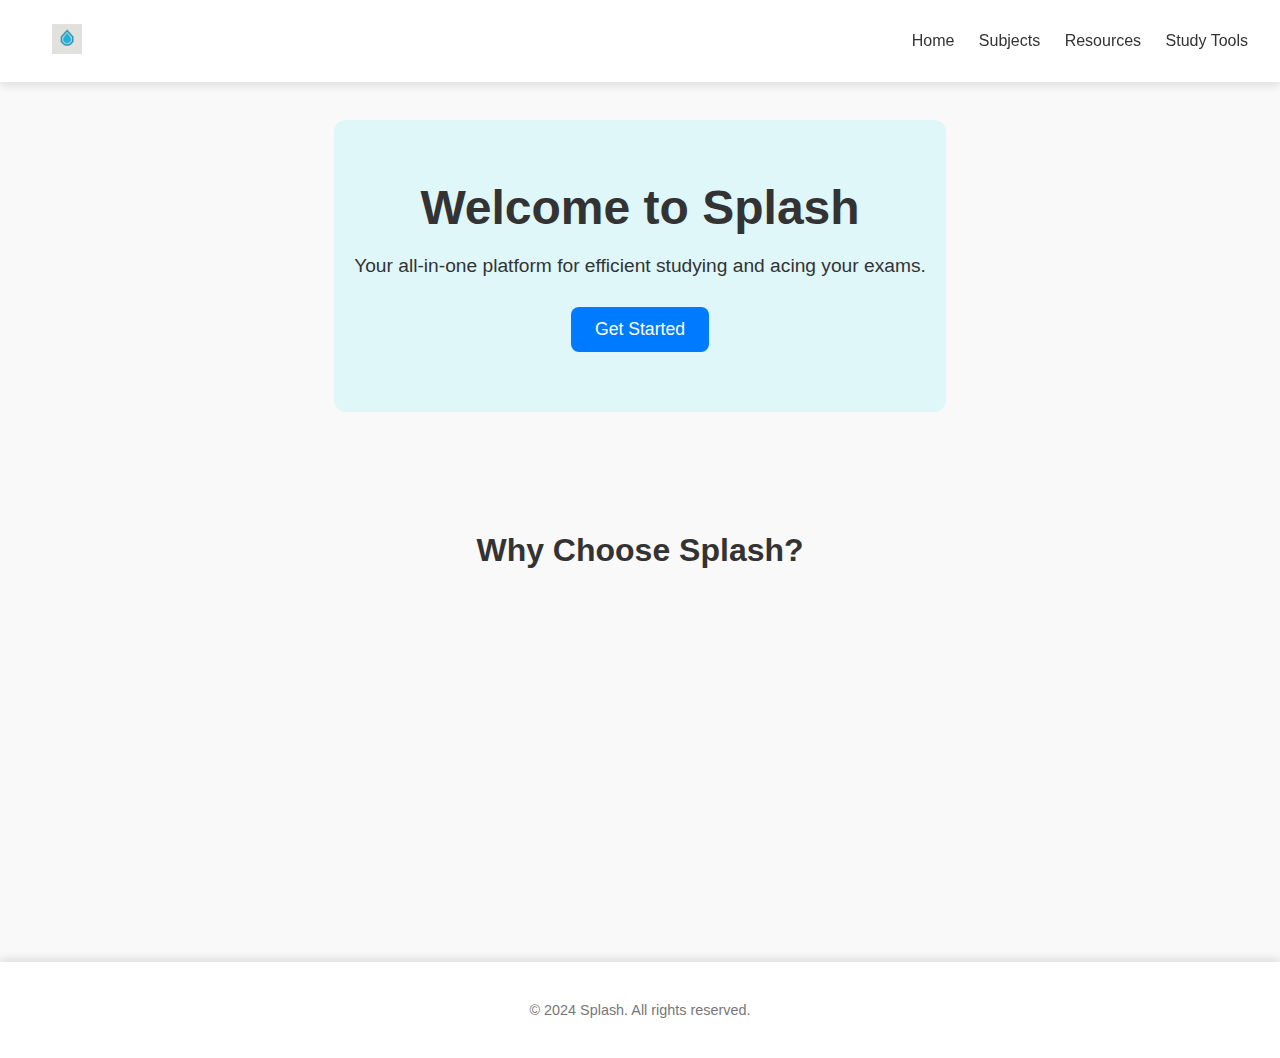
==== commit 8de7ccb1: "Update index.html" ====
--- a/index.html
+++ b/index.html
@@ -33,17 +33,17 @@
             <div class="feature-card fade-in">
                 <h3>Comprehensive Study Tools</h3>
                 <p>Access flashcards, practice quizzes, and organized notes tailored to your AP courses.</p>
-                <a href="resources.html" class="btn more-info">Learn More</a>
+                <a href="resources.html" class="btn">Learn More</a>
             </div>
             <div class="feature-card fade-in">
                 <h3>Interactive Lessons</h3>
                 <p>Engage with interactive materials that make learning more enjoyable and efficient.</p>
-                <a href="#" class="btn more-info">Explore Lessons</a>
+                <a href="#" class="btn">Explore Lessons</a>
             </div>
             <div class="feature-card fade-in">
                 <h3>Track Your Progress</h3>
                 <p>Monitor your study goals and progress with built-in tracking tools.</p>
-                <a href="#" class="btn more-info">Track Progress</a>
+                <a href="#" class="btn">Track Progress</a>
             </div>
         </div>
     </section>
--- a/style.css
+++ b/style.css
@@ -1,11 +1,10 @@
-/* Global Styling */
+/* General Styling */
 :root {
-    --color-background: #1c1c1e;
-    --color-secondary-background: #2c2c2e;
-    --color-primary: #00aaff;
-    --color-light-text: #f0f0f0;
+    --color-background: #f9f9f9;
+    --color-primary: #007bff;
+    --color-neutral-white: #ffffff;
+    --color-neutral-black: #333333;
     --color-accent: #50d2c2;
-    --color-gray: #444;
     --font-main: 'Poppins', sans-serif;
 }
 
@@ -18,7 +17,7 @@
 body, html {
     font-family: var(--font-main);
     background-color: var(--color-background);
-    color: var(--color-light-text);
+    color: var(--color-neutral-black);
     font-size: 16px;
     min-height: 100vh;
 }
@@ -28,9 +27,9 @@
     display: flex;
     justify-content: space-between;
     align-items: center;
-    padding: 1rem 2rem;
-    background-color: #111;
-    box-shadow: 0px 4px 8px rgba(0, 0, 0, 0.3);
+    padding: 1.5rem 2rem;
+    background-color: var(--color-neutral-white);
+    box-shadow: 0px 4px 8px rgba(0, 0, 0, 0.1);
     position: fixed;
     width: 100%;
     top: 0;
@@ -39,162 +38,178 @@
 
 .navbar a {
     text-decoration: none;
-    color: var(--color-light-text);
+    color: var(--color-neutral-black);
     margin-left: 20px;
     font-weight: 500;
+    transition: color 0.2s;
+}
+
+.navbar a:hover {
+    color: var(--color-primary);
 }
 
 .logo {
     height: 30px;
 }
 
-/* Main Content Layout */
-.container {
-    display: flex;
-    padding-top: 80px;
-    width: 100%;
-}
-
-.sidebar {
-    width: 25%;
-    background-color: var(--color-secondary-background);
-    padding: 20px;
-    position: fixed;
-    top: 80px;
-    bottom: 0;
-    overflow-y: auto;
-}
-
-.sidebar h2 {
+/* Main Content Layout with Spacing Adjustments */
+.main-content {
+    padding-top: 120px;
+    padding-bottom: 80px;
+    display: flex;
+    flex-direction: column;
+    align-items: center;
+    gap: 40px;
+}
+
+/* Hero Section Styling */
+.hero {
+    text-align: center;
+    padding: 60px 20px;
+    background-color: #e0f7fa;
+    border-radius: 12px;
+    margin-bottom: 40px;
+}
+
+.hero h1 {
+    font-size: 3em;
+    margin-bottom: 20px;
+}
+
+.hero p {
     font-size: 1.2em;
+    margin-bottom: 30px;
+}
+
+.cta-button {
+    display: inline-block;
+    padding: 12px 24px;
+    background-color: var(--color-primary);
+    color: var(--color-neutral-white);
+    border-radius: 8px;
+    text-decoration: none;
+    font-weight: 500;
+    font-size: 1.1em;
+    transition: background-color 0.3s, transform 0.2s;
+}
+
+.cta-button:hover {
+    background-color: #0056b3;
+    transform: scale(1.05);
+}
+
+/* Features Section with Larger Spacing */
+.features {
+    max-width: 1200px;
+    padding: 40px 20px;
+    text-align: center;
+}
+
+.features h2 {
+    font-size: 2em;
+    margin-bottom: 30px;
+}
+
+.feature-cards {
+    display: flex;
+    flex-wrap: wrap;
+    justify-content: center;
+    gap: 40px;
+}
+
+.feature-card {
+    background-color: var(--color-neutral-white);
+    padding: 30px;
+    width: 300px;
+    border-radius: 12px;
+    box-shadow: 0px 6px 15px rgba(0, 0, 0, 0.1);
+    transition: transform 0.3s, box-shadow 0.3s;
+}
+
+.feature-card:hover {
+    transform: translateY(-5px);
+    box-shadow: 0px 10px 20px rgba(0, 0, 0, 0.2);
+}
+
+.feature-card h3 {
+    font-size: 1.5em;
+    margin-bottom: 15px;
+}
+
+.feature-card p {
+    font-size: 1em;
+    color: #666;
     margin-bottom: 20px;
-    color: var(--color-primary);
-}
-
-.unit-list {
-    list-style: none;
-}
-
-.unit-list li {
-    margin-bottom: 10px;
-}
-
-.unit-list a {
+}
+
+.btn {
+    display: inline-block;
+    padding: 10px 20px;
+    background-color: var(--color-primary);
+    color: var(--color-neutral-white);
+    border-radius: 6px;
     text-decoration: none;
-    color: var(--color-light-text);
     font-weight: 500;
-    display: block;
-    padding: 10px;
-    border-radius: 6px;
-    transition: background-color 0.3s;
-}
-
-.unit-list a:hover {
-    background-color: #333;
-}
-
-.content {
-    margin-left: 25%;
-    padding: 20px;
-    width: 75%;
-}
-
-.header h1 {
-    font-size: 1.8em;
-    margin-bottom: 10px;
-}
-
-.header p {
-    font-size: 1em;
-    color: #aaa;
-    margin-bottom: 20px;
-}
-
-/* Question Card */
-.question-card {
-    background-color: var(--color-secondary-background);
-    border-radius: 10px;
-    padding: 20px;
-    box-shadow: 0px 4px 12px rgba(0, 0, 0, 0.2);
-}
-
-.question-settings {
-    display: flex;
-    gap: 10px;
-    margin-bottom: 20px;
-    justify-content: space-between;
-    align-items: center;
-}
-
-.question-settings select {
-    background-color: #333;
-    color: var(--color-light-text);
-    padding: 8px;
+    transition: background-color 0.3s, transform 0.2s;
+}
+
+.btn:hover {
+    background-color: #0056b3;
+    transform: scale(1.05);
+}
+
+/* Subject Button Styles with Larger Gaps */
+.subject-cards {
+    display: flex;
+    flex-wrap: wrap;
+    justify-content: center;
+    gap: 20px;
+    padding: 40px 0;
+}
+
+.subject-button {
+    background-color: var(--color-accent);
+    color: #fff;
+    padding: 15px 25px;
+    font-size: 1.1em;
     border: none;
-    border-radius: 5px;
-    font-size: 1em;
-}
-
-.difficulty {
-    color: var(--color-accent);
-    font-weight: 600;
-}
-
-.question {
-    font-size: 1.2em;
-    margin-bottom: 20px;
-}
-
-.options {
-    display: flex;
-    flex-direction: column;
-    gap: 10px;
-    margin-bottom: 20px;
-}
-
-.option {
-    padding: 12px;
-    background-color: #333;
     border-radius: 8px;
-    border: 1px solid #444;
-    color: var(--color-light-text);
-    font-size: 1em;
     cursor: pointer;
-    transition: background-color 0.3s, color 0.3s;
-}
-
-.option:hover {
-    background-color: var(--color-primary);
-    color: var(--color-background);
-}
-
-.question-footer {
-    display: flex;
-    justify-content: space-between;
-    align-items: center;
-}
-
-.next-button {
-    padding: 8px 16px;
-    background-color: var(--color-primary);
-    color: var(--color-light-text);
-    border: none;
-    border-radius: 6px;
-    cursor: pointer;
-    font-weight: 600;
-    transition: background-color 0.3s;
-}
-
-.next-button:hover {
-    background-color: #0077cc;
-}
-
-/* Footer */
+    transition: background-color 0.3s, transform 0.2s;
+}
+
+.subject-button:hover {
+    background-color: #3ab1a2;
+    transform: scale(1.05);
+}
+
+/* Footer Styling */
 footer {
     text-align: center;
-    padding: 20px 0;
-    background-color: #111;
+    padding: 40px;
+    background-color: var(--color-neutral-white);
     color: #777;
     font-size: 0.9em;
-    box-shadow: 0px -4px 8px rgba(0, 0, 0, 0.3);
-}
+    box-shadow: 0px -4px 8px rgba(0, 0, 0, 0.1);
+}
+
+/* Animations and Effects */
+@keyframes fadeIn {
+    from {opacity: 0;}
+    to {opacity: 1;}
+}
+
+.fade-in {
+    animation: fadeIn 1s ease-out forwards;
+    opacity: 0;
+}
+
+.bounce-animation {
+    animation: bounce 2s infinite;
+}
+
+@keyframes bounce {
+    0%, 20%, 50%, 80%, 100% {transform: translateY(0);}
+    40% {transform: translateY(-10px);}
+    60% {transform: translateY(-5px);}
+}
